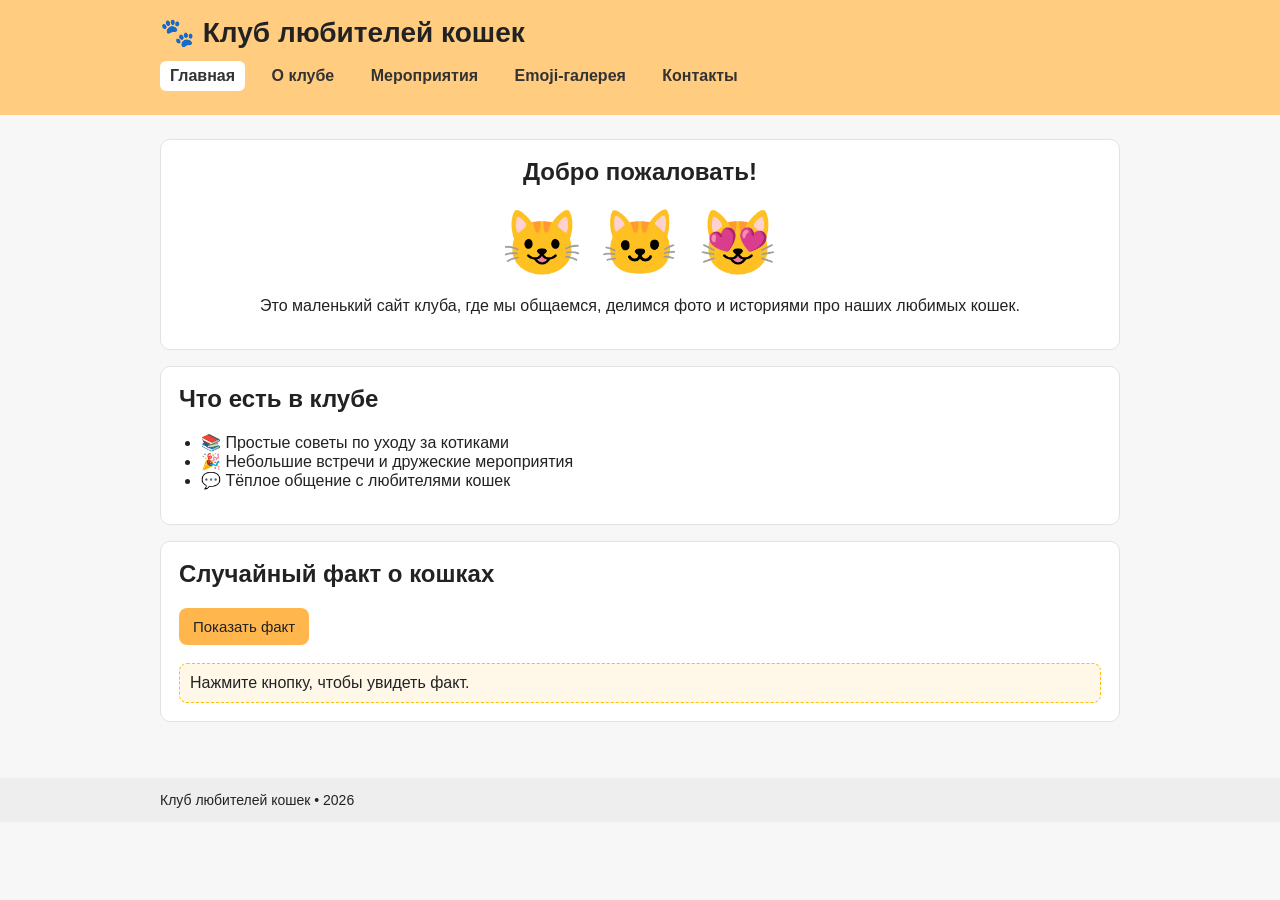
==== index.html @ 49b6e223 "Create simple multi-page cat club website Co-authored-by: VAN4SH <VAN4SH@users.noreply.github.com>" ====
<!DOCTYPE html>
<html lang="ru">
<head>
  <meta charset="UTF-8">
  <meta name="viewport" content="width=device-width, initial-scale=1.0">
  <title>Клуб любителей кошек</title>
  <link rel="stylesheet" href="styles.css">
</head>
<body>
  <header>
    <div class="container">
      <h1 class="site-title">🐾 Клуб любителей кошек</h1>
      <nav>
        <a class="active-link" href="index.html">Главная</a>
        <a href="about.html">О клубе</a>
        <a href="events.html">Мероприятия</a>
        <a href="gallery.html">Emoji-галерея</a>
        <a href="contact.html">Контакты</a>
      </nav>
    </div>
  </header>

  <main class="container">
    <section class="card hero">
      <h2>Добро пожаловать!</h2>
      <div class="hero-emoji">😺 🐱 😻</div>
      <p>
        Это маленький сайт клуба, где мы общаемся, делимся фото и историями
        про наших любимых кошек.
      </p>
    </section>

    <section class="card">
      <h2>Что есть в клубе</h2>
      <ul>
        <li>📚 Простые советы по уходу за котиками</li>
        <li>🎉 Небольшие встречи и дружеские мероприятия</li>
        <li>💬 Тёплое общение с любителями кошек</li>
      </ul>
    </section>

    <section class="card">
      <h2>Случайный факт о кошках</h2>
      <button class="button" id="fact-button">Показать факт</button>
      <div class="fact-box" id="fact-box">Нажмите кнопку, чтобы увидеть факт.</div>
    </section>
  </main>

  <footer>
    <div class="container">
      Клуб любителей кошек • <span id="year"></span>
    </div>
  </footer>

  <script src="js/main.js"></script>
</body>
</html>
---- styles.css ----
* {
  box-sizing: border-box;
}

body {
  margin: 0;
  font-family: Arial, sans-serif;
  background-color: #f7f7f7;
  color: #222222;
}

.container {
  width: 90%;
  max-width: 960px;
  margin: 0 auto;
}

header {
  background-color: #ffcc80;
  padding: 16px 0;
}

.site-title {
  margin: 0;
  font-size: 28px;
}

nav {
  margin-top: 12px;
}

nav a {
  display: inline-block;
  margin-right: 12px;
  margin-bottom: 8px;
  text-decoration: none;
  color: #333333;
  font-weight: bold;
  padding: 6px 10px;
  border-radius: 6px;
}

nav a:hover {
  background-color: #ffe0b2;
}

.active-link {
  background-color: #ffffff;
}

main {
  padding: 24px 0 40px;
}

.card {
  background-color: #ffffff;
  border-radius: 10px;
  padding: 18px;
  margin-bottom: 16px;
  border: 1px solid #e2e2e2;
}

h2 {
  margin-top: 0;
}

.hero {
  text-align: center;
}

.hero-emoji {
  font-size: 64px;
  margin: 10px 0;
}

ul {
  padding-left: 22px;
}

.button {
  border: none;
  border-radius: 8px;
  padding: 10px 14px;
  cursor: pointer;
  font-size: 15px;
  background-color: #ffb74d;
  color: #222222;
  margin-right: 8px;
  margin-bottom: 8px;
}

.button:hover {
  background-color: #ffa726;
}

.fact-box {
  margin-top: 10px;
  padding: 10px;
  background-color: #fff7e8;
  border: 1px dashed #ffc107;
  border-radius: 8px;
}

.events-list li {
  margin-bottom: 10px;
}

.hidden {
  display: none;
}

.event-tag {
  display: inline-block;
  font-size: 12px;
  padding: 2px 7px;
  border-radius: 10px;
  background-color: #ffe0b2;
  margin-left: 8px;
}

.muted {
  color: #666666;
  font-size: 14px;
}

.emoji-grid {
  display: grid;
  grid-template-columns: repeat(auto-fit, minmax(130px, 1fr));
  gap: 12px;
}

.emoji-card {
  background-color: #ffffff;
  border: 1px solid #e2e2e2;
  border-radius: 10px;
  padding: 18px 10px;
  text-align: center;
  font-size: 34px;
}

.emoji-card p {
  margin: 8px 0 0;
  font-size: 14px;
}

form label {
  display: block;
  margin-bottom: 4px;
  font-weight: bold;
}

form input,
form textarea {
  width: 100%;
  padding: 9px;
  margin-bottom: 14px;
  border: 1px solid #cccccc;
  border-radius: 8px;
  font-size: 15px;
}

form textarea {
  min-height: 120px;
  resize: vertical;
}

.message {
  margin-top: 10px;
  font-weight: bold;
}

.success {
  color: #2e7d32;
}

.error {
  color: #b71c1c;
}

footer {
  background-color: #eeeeee;
  padding: 14px 0;
  font-size: 14px;
}
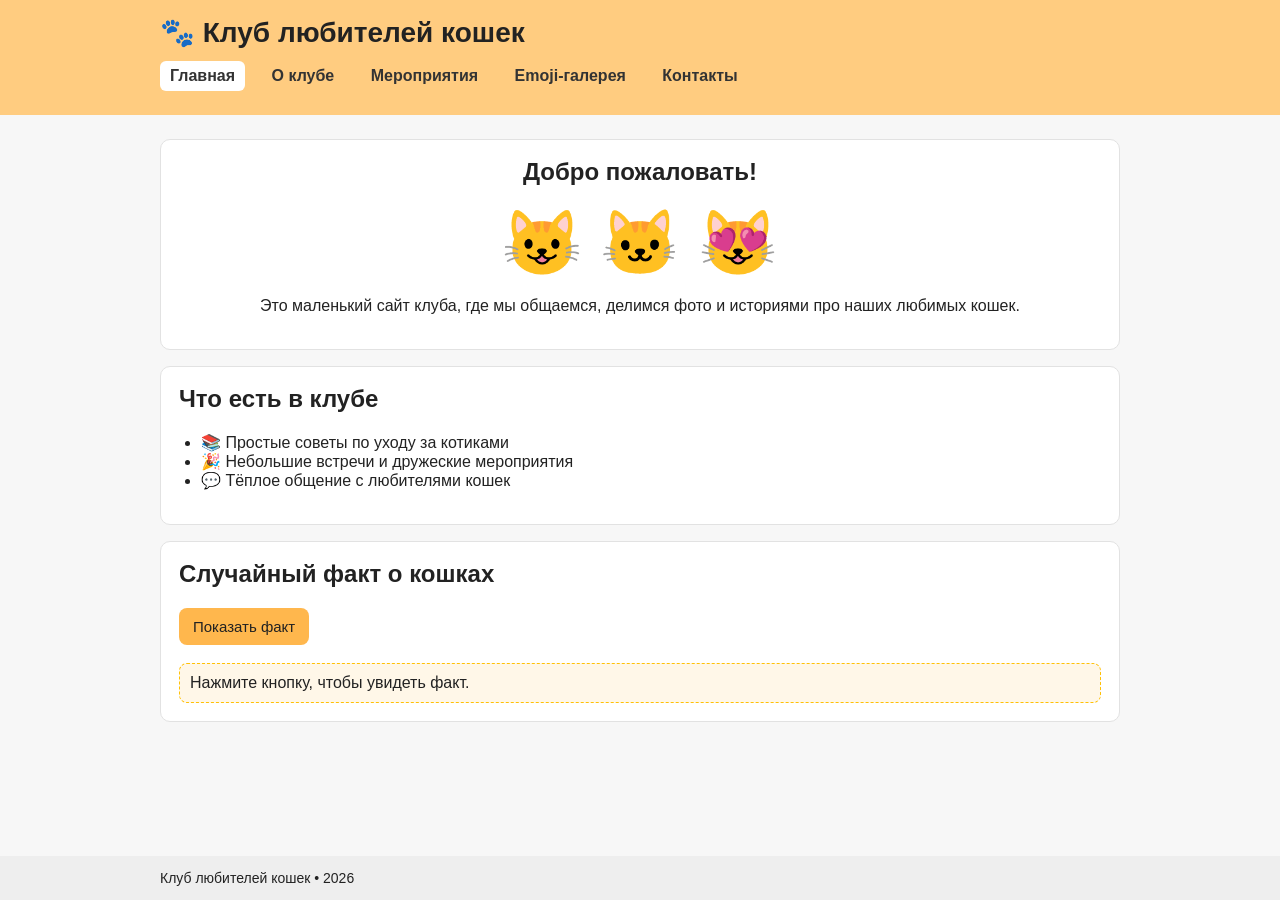
==== commit 3f452ae9: "Merge JS into one file and fix footer position Co-authored-by: VAN4SH <VAN4SH@users.noreply.github.c" ====
--- a/index.html
+++ b/index.html
@@ -52,6 +52,6 @@
     </div>
   </footer>
 
-  <script src="js/main.js"></script>
+  <script src="js/script.js"></script>
 </body>
 </html>
--- a/styles.css
+++ b/styles.css
@@ -7,6 +7,9 @@
   font-family: Arial, sans-serif;
   background-color: #f7f7f7;
   color: #222222;
+  min-height: 100vh;
+  display: flex;
+  flex-direction: column;
 }
 
 .container {
@@ -50,6 +53,7 @@
 
 main {
   padding: 24px 0 40px;
+  flex: 1;
 }
 
 .card {
